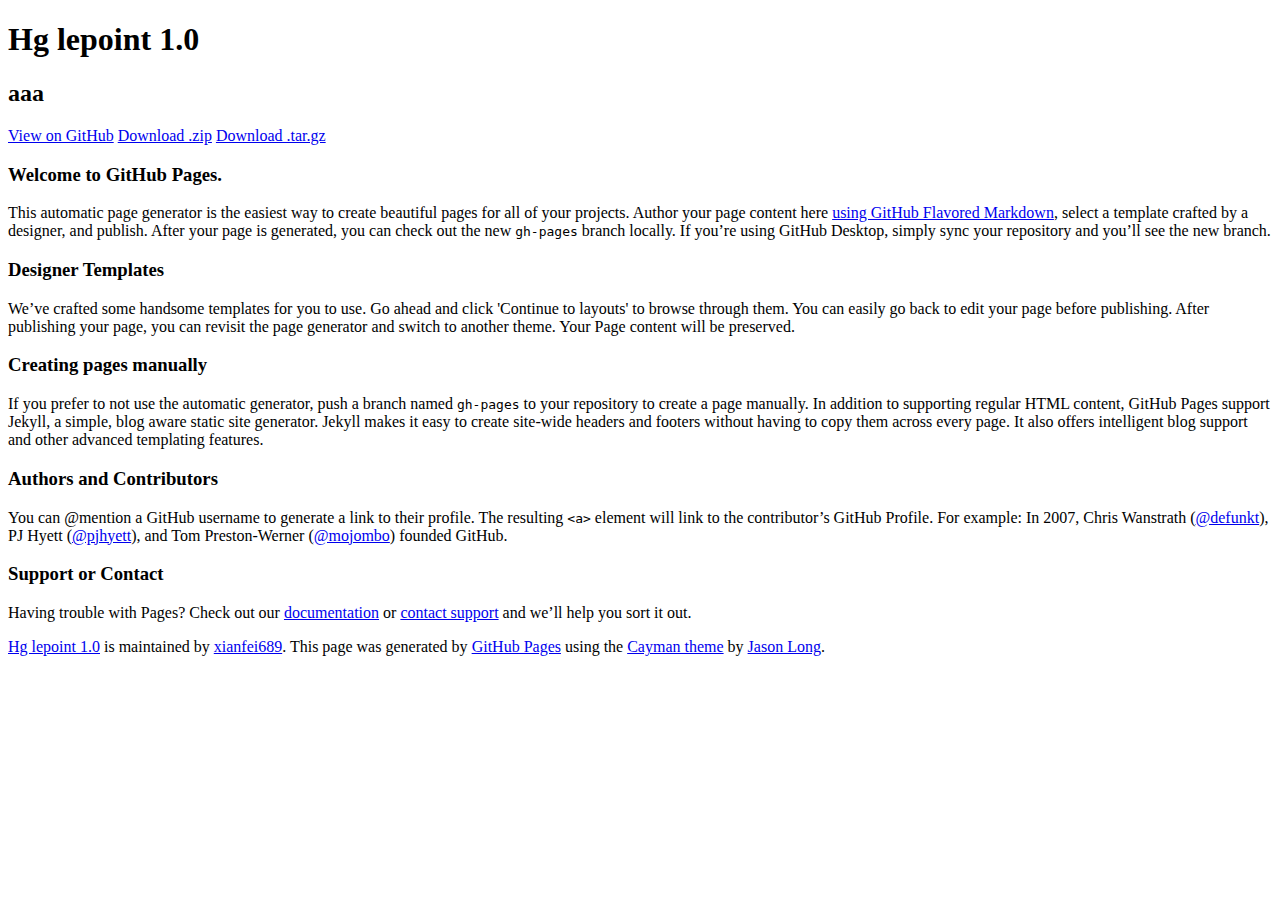
==== index.html @ e9beec41 "xianfei add" ====
<!DOCTYPE html>
<html lang="en-us">
  <head>
    <meta charset="UTF-8">
    <title>Hg lepoint 1.0 by xianfei689</title>
    <meta name="viewport" content="width=device-width, initial-scale=1">
    <link rel="stylesheet" type="text/css" href="stylesheets/normalize.css" media="screen">
    <link href='https://fonts.googleapis.com/css?family=Open+Sans:400,700' rel='stylesheet' type='text/css'>
    <link rel="stylesheet" type="text/css" href="stylesheets/stylesheet.css" media="screen">
    <link rel="stylesheet" type="text/css" href="stylesheets/github-light.css" media="screen">
  </head>
  <body>
    <section class="page-header">
      <h1 class="project-name">Hg lepoint 1.0</h1>
      <h2 class="project-tagline">aaa</h2>
      <a href="https://github.com/xianfei689/hg_lePoint_1.0" class="btn">View on GitHub</a>
      <a href="https://github.com/xianfei689/hg_lePoint_1.0/zipball/master" class="btn">Download .zip</a>
      <a href="https://github.com/xianfei689/hg_lePoint_1.0/tarball/master" class="btn">Download .tar.gz</a>
    </section>

    <section class="main-content">
      <h3>
<a id="welcome-to-github-pages" class="anchor" href="#welcome-to-github-pages" aria-hidden="true"><span aria-hidden="true" class="octicon octicon-link"></span></a>Welcome to GitHub Pages.</h3>

<p>This automatic page generator is the easiest way to create beautiful pages for all of your projects. Author your page content here <a href="https://guides.github.com/features/mastering-markdown/">using GitHub Flavored Markdown</a>, select a template crafted by a designer, and publish. After your page is generated, you can check out the new <code>gh-pages</code> branch locally. If you’re using GitHub Desktop, simply sync your repository and you’ll see the new branch.</p>

<h3>
<a id="designer-templates" class="anchor" href="#designer-templates" aria-hidden="true"><span aria-hidden="true" class="octicon octicon-link"></span></a>Designer Templates</h3>

<p>We’ve crafted some handsome templates for you to use. Go ahead and click 'Continue to layouts' to browse through them. You can easily go back to edit your page before publishing. After publishing your page, you can revisit the page generator and switch to another theme. Your Page content will be preserved.</p>

<h3>
<a id="creating-pages-manually" class="anchor" href="#creating-pages-manually" aria-hidden="true"><span aria-hidden="true" class="octicon octicon-link"></span></a>Creating pages manually</h3>

<p>If you prefer to not use the automatic generator, push a branch named <code>gh-pages</code> to your repository to create a page manually. In addition to supporting regular HTML content, GitHub Pages support Jekyll, a simple, blog aware static site generator. Jekyll makes it easy to create site-wide headers and footers without having to copy them across every page. It also offers intelligent blog support and other advanced templating features.</p>

<h3>
<a id="authors-and-contributors" class="anchor" href="#authors-and-contributors" aria-hidden="true"><span aria-hidden="true" class="octicon octicon-link"></span></a>Authors and Contributors</h3>

<p>You can @mention a GitHub username to generate a link to their profile. The resulting <code>&lt;a&gt;</code> element will link to the contributor’s GitHub Profile. For example: In 2007, Chris Wanstrath (<a href="https://github.com/defunkt" class="user-mention">@defunkt</a>), PJ Hyett (<a href="https://github.com/pjhyett" class="user-mention">@pjhyett</a>), and Tom Preston-Werner (<a href="https://github.com/mojombo" class="user-mention">@mojombo</a>) founded GitHub.</p>

<h3>
<a id="support-or-contact" class="anchor" href="#support-or-contact" aria-hidden="true"><span aria-hidden="true" class="octicon octicon-link"></span></a>Support or Contact</h3>

<p>Having trouble with Pages? Check out our <a href="https://help.github.com/pages">documentation</a> or <a href="https://github.com/contact">contact support</a> and we’ll help you sort it out.</p>

      <footer class="site-footer">
        <span class="site-footer-owner"><a href="https://github.com/xianfei689/hg_lePoint_1.0">Hg lepoint 1.0</a> is maintained by <a href="https://github.com/xianfei689">xianfei689</a>.</span>

        <span class="site-footer-credits">This page was generated by <a href="https://pages.github.com">GitHub Pages</a> using the <a href="https://github.com/jasonlong/cayman-theme">Cayman theme</a> by <a href="https://twitter.com/jasonlong">Jason Long</a>.</span>
      </footer>

    </section>

  
  </body>
</html>
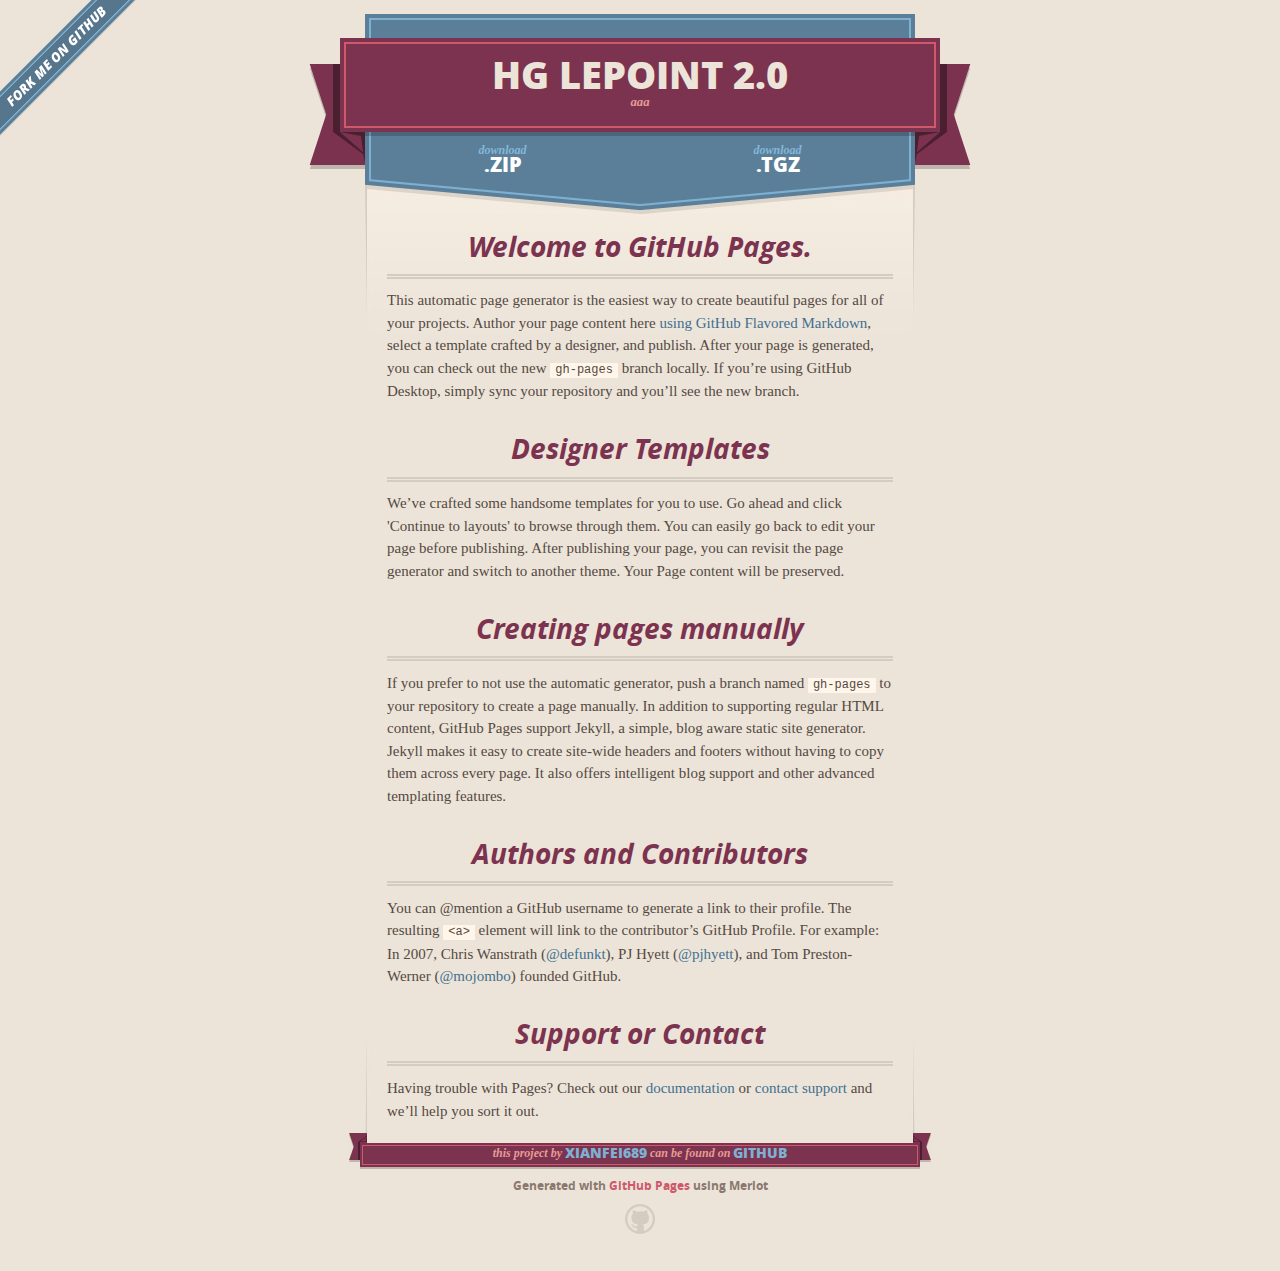
==== commit 6dc7161a: "Create gh-pages branch via GitHub" ====
--- a/index.html
+++ b/index.html
@@ -1,25 +1,52 @@
 <!DOCTYPE html>
-<html lang="en-us">
+<html>
   <head>
-    <meta charset="UTF-8">
-    <title>Hg lepoint 1.0 by xianfei689</title>
-    <meta name="viewport" content="width=device-width, initial-scale=1">
-    <link rel="stylesheet" type="text/css" href="stylesheets/normalize.css" media="screen">
-    <link href='https://fonts.googleapis.com/css?family=Open+Sans:400,700' rel='stylesheet' type='text/css'>
-    <link rel="stylesheet" type="text/css" href="stylesheets/stylesheet.css" media="screen">
-    <link rel="stylesheet" type="text/css" href="stylesheets/github-light.css" media="screen">
+    <meta charset='utf-8'>
+    <meta http-equiv="X-UA-Compatible" content="chrome=1">
+    <meta name="viewport" content="width=640">
+
+    <link rel="stylesheet" href="stylesheets/core.css" media="screen">
+    <link rel="stylesheet" href="stylesheets/mobile.css" media="handheld, only screen and (max-device-width:640px)">
+    <link rel="stylesheet" href="stylesheets/github-light.css">
+
+    <script type="text/javascript" src="javascripts/modernizr.js"></script>
+    <script type="text/javascript" src="https://ajax.googleapis.com/ajax/libs/jquery/1.7.1/jquery.min.js"></script>
+    <script type="text/javascript" src="javascripts/headsmart.min.js"></script>
+    <script type="text/javascript">
+      $(document).ready(function () {
+        $('#main_content').headsmart()
+      })
+    </script>
+    <title>Hg lepoint 2.0 by xianfei689</title>
   </head>
+
   <body>
-    <section class="page-header">
-      <h1 class="project-name">Hg lepoint 1.0</h1>
-      <h2 class="project-tagline">aaa</h2>
-      <a href="https://github.com/xianfei689/hg_lePoint_1.0" class="btn">View on GitHub</a>
-      <a href="https://github.com/xianfei689/hg_lePoint_1.0/zipball/master" class="btn">Download .zip</a>
-      <a href="https://github.com/xianfei689/hg_lePoint_1.0/tarball/master" class="btn">Download .tar.gz</a>
-    </section>
+    <a id="forkme_banner" href="https://github.com/xianfei689/hg_lepoint_2.0">View on GitHub</a>
+    <div class="shell">
 
-    <section class="main-content">
-      <h3>
+      <header>
+        <span class="ribbon-outer">
+          <span class="ribbon-inner">
+            <h1>Hg lepoint 2.0</h1>
+            <h2>aaa</h2>
+          </span>
+          <span class="left-tail"></span>
+          <span class="right-tail"></span>
+        </span>
+      </header>
+
+      <section id="downloads">
+        <span class="inner">
+          <a href="https://github.com/xianfei689/hg_lepoint_2.0/zipball/master" class="zip"><em>download</em> .ZIP</a><a href="https://github.com/xianfei689/hg_lepoint_2.0/tarball/master" class="tgz"><em>download</em> .TGZ</a>
+        </span>
+      </section>
+
+
+      <span class="banner-fix"></span>
+
+
+      <section id="main_content">
+        <h3>
 <a id="welcome-to-github-pages" class="anchor" href="#welcome-to-github-pages" aria-hidden="true"><span aria-hidden="true" class="octicon octicon-link"></span></a>Welcome to GitHub Pages.</h3>
 
 <p>This automatic page generator is the easiest way to create beautiful pages for all of your projects. Author your page content here <a href="https://guides.github.com/features/mastering-markdown/">using GitHub Flavored Markdown</a>, select a template crafted by a designer, and publish. After your page is generated, you can check out the new <code>gh-pages</code> branch locally. If you’re using GitHub Desktop, simply sync your repository and you’ll see the new branch.</p>
@@ -43,15 +70,22 @@
 <a id="support-or-contact" class="anchor" href="#support-or-contact" aria-hidden="true"><span aria-hidden="true" class="octicon octicon-link"></span></a>Support or Contact</h3>
 
 <p>Having trouble with Pages? Check out our <a href="https://help.github.com/pages">documentation</a> or <a href="https://github.com/contact">contact support</a> and we’ll help you sort it out.</p>
+      </section>
 
-      <footer class="site-footer">
-        <span class="site-footer-owner"><a href="https://github.com/xianfei689/hg_lePoint_1.0">Hg lepoint 1.0</a> is maintained by <a href="https://github.com/xianfei689">xianfei689</a>.</span>
-
-        <span class="site-footer-credits">This page was generated by <a href="https://pages.github.com">GitHub Pages</a> using the <a href="https://github.com/jasonlong/cayman-theme">Cayman theme</a> by <a href="https://twitter.com/jasonlong">Jason Long</a>.</span>
+      <footer>
+        <span class="ribbon-outer">
+          <span class="ribbon-inner">
+            <p>this project by <a href="https://github.com/xianfei689">xianfei689</a> can be found on <a href="https://github.com/xianfei689/hg_lepoint_2.0">GitHub</a></p>
+          </span>
+          <span class="left-tail"></span>
+          <span class="right-tail"></span>
+        </span>
+        <p>Generated with <a href="https://pages.github.com">GitHub Pages</a> using Merlot</p>
+        <span class="octocat"></span>
       </footer>
 
-    </section>
+    </div>
 
-  
+    
   </body>
 </html>
--- a/stylesheets/core.css
+++ b/stylesheets/core.css
@@ -0,0 +1,3 @@
+@import url("screen.css");
+@import url("non-screen.css") handheld;
+@import url("non-screen.css") only screen and (max-device-width:640px);--- a/stylesheets/mobile.css
+++ b/stylesheets/mobile.css
@@ -0,0 +1,510 @@
+/* Generated by Font Squirrel (http://www.fontsquirrel.com) on February 9, 2012 */
+
+
+@font-face {
+  font-family: 'Open Sans';
+  src: url('../fonts/opensans-regular-webfont.eot');
+  src: url('../fonts/opensans-regular-webfont.eot?#iefix') format('embedded-opentype'),
+       url('../fonts/opensans-regular-webfont.woff') format('woff'),
+       url('../fonts/opensans-regular-webfont.ttf') format('truetype'),
+       url('../fonts/opensans-regular-webfont.svg#OpenSansRegular') format('svg');
+  font-weight: normal;
+  font-style: normal;
+}
+
+@font-face {
+  font-family: 'Open Sans';
+  src: url('../fonts/opensans-italic-webfont.eot');
+  src: url('../fonts/opensans-italic-webfont.eot?#iefix') format('embedded-opentype'),
+       url('../fonts/opensans-italic-webfont.woff') format('woff'),
+       url('../fonts/opensans-italic-webfont.ttf') format('truetype'),
+       url('../fonts/opensans-italic-webfont.svg#OpenSansItalic') format('svg');
+  font-weight: normal;
+  font-style: italic;
+}
+
+@font-face {
+  font-family: 'Open Sans';
+  src: url('../fonts/opensans-bold-webfont.eot');
+  src: url('../fonts/opensans-bold-webfont.eot?#iefix') format('embedded-opentype'),
+       url('../fonts/opensans-bold-webfont.woff') format('woff'),
+       url('../fonts/opensans-bold-webfont.ttf') format('truetype'),
+       url('../fonts/opensans-bold-webfont.svg#OpenSansBold') format('svg');
+  font-weight: bold;
+  font-style: normal;
+}
+
+@font-face {
+  font-family: 'Open Sans';
+  src: url('../fonts/opensans-bolditalic-webfont.eot');
+  src: url('../fonts/opensans-bolditalic-webfont.eot?#iefix') format('embedded-opentype'),
+       url('../fonts/opensans-bolditalic-webfont.woff') format('woff'),
+       url('../fonts/opensans-bolditalic-webfont.ttf') format('truetype'),
+       url('../fonts/opensans-bolditalic-webfont.svg#OpenSansBoldItalic') format('svg');
+  font-weight: bold;
+  font-style: italic;
+}
+
+@font-face {
+  font-family: 'Open Sans';
+  src: url('../fonts/opensans-extrabold-webfont.eot');
+  src: url('../fonts/opensans-extrabold-webfont.eot?#iefix') format('embedded-opentype'),
+       url('../fonts/opensans-extrabold-webfont.woff') format('woff'),
+       url('../fonts/opensans-extrabold-webfont.ttf') format('truetype'),
+       url('../fonts/opensans-extrabold-webfont.svg#OpenSansExtrabold') format('svg');
+  font-weight: bolder;
+  font-style: normal;
+}
+
+
+/* http://meyerweb.com/eric/tools/css/reset/ 
+   v2.0 | 20110126
+   License: none (public domain)
+*/
+
+html, body, div, span, applet, object, iframe,
+h1, h2, h3, h4, h5, h6, p, blockquote, pre,
+a, abbr, acronym, address, big, cite, code,
+del, dfn, em, img, ins, kbd, q, s, samp,
+small, strike, strong, sub, sup, tt, var,
+b, u, i, center,
+dl, dt, dd, ol, ul, li,
+fieldset, form, label, legend,
+table, caption, tbody, tfoot, thead, tr, th, td,
+article, aside, canvas, details, embed, 
+figure, figcaption, footer, header, hgroup, 
+menu, nav, output, ruby, section, summary,
+time, mark, audio, video {
+  margin: 0;
+  padding: 0;
+  border: 0;
+  font-size: 100%;
+  font: inherit;
+  vertical-align: baseline;
+}
+/* HTML5 display-role reset for older browsers */
+article, aside, details, figcaption, figure, 
+footer, header, hgroup, menu, nav, section {
+  display: block;
+}
+body {
+  line-height: 1;
+}
+ol, ul {
+  list-style: none;
+}
+blockquote, q {
+  quotes: none;
+}
+blockquote:before, blockquote:after,
+q:before, q:after {
+  content: '';
+  content: none;
+}
+table {
+  border-collapse: collapse;
+  border-spacing: 0;
+}
+
+header, footer, section {
+  display: block;
+  position: relative;
+}
+
+/* STYLES */
+
+div.shell {
+  display: block;
+  width: 640px;
+  margin: 0 auto;
+}
+
+a#forkme_banner {
+  display: none;
+}
+
+/* header */
+
+header {
+  position: relative;
+  z-index: 2;
+  margin: 0;
+  max-width: 640px;
+  top: 51px;
+}
+
+header span.ribbon-inner {
+  position: relative;
+  display: block;
+  background-color: #cd596b;
+  border: 8px solid #7c334f;
+  padding: 6px;
+  z-index: 1;
+}
+
+header span.left-tail, header span.right-tail {
+  position: relative;
+  display: block;
+  width: 19px;
+  height: 10px;
+  background: transparent url(../images/ribbon-tail-sprite-2x.png) 0 0 no-repeat;
+  position: absolute;
+  bottom: -10px;
+  z-index: 0;
+}
+
+header span.left-tail {
+  background-position: 0 0;
+  left: 0;
+}
+
+header span.right-tail {
+  background-position: -19px 0;
+  right: 0;
+}
+
+header h1 {
+  background-color: #7c334f;
+  font-size: 2em;
+  font-weight: bolder;
+  font-style: normal;
+  text-transform: uppercase;
+  color: #ece4d8;
+  text-align: center;
+  line-height:1;  
+  padding: 14px 20px 0;
+}
+
+header h2 {
+  background-color: #7c334f;
+  font: bold italic .85em/1.5 Georgia, Times, “Times New Roman”, serif;
+  color: #e69b95;
+  padding-bottom: 14px;
+  margin-top: -3px;
+  text-align: center;
+}
+
+section#downloads {
+  position: relative;
+  display: block;
+  height: 171px;
+  width: 602px;
+  padding-bottom: 150px;
+  margin: 51px auto -250px;
+  z-index: 1;
+  background: transparent url(../images/shield.png) center 0 no-repeat;
+}
+
+section#downloads a {
+  display: none;
+}
+
+span.banner-fix {
+  background: transparent url(../images/shield-fallback.png) center top no-repeat;
+  display: block;
+  height: 31px;
+  position: absolute;
+  width: 640px;
+  top: 20px;
+
+}
+
+section#main_content {
+  z-index: 2;
+  padding: 20px 40px 0;
+  min-height:185px;
+}
+
+/* footer */
+
+footer {
+  background: none;
+  padding-top: 104px;
+  margin: -94px auto 40px;
+  max-width:640px;
+  text-align: center;
+}
+
+footer span.ribbon-outer {
+  display: block;
+  position: relative;
+  border-bottom: 2px solid #bdb6ad;
+}
+
+footer span.ribbon-inner {
+  position: relative;
+  display: block;
+  background-color: #cd596b;
+  border: 8px solid #7c334f;
+  padding: 6px;
+  z-index: 1;
+}
+
+footer p {
+  font-family: 'Open Sans', sans-serif;
+  font-weight: bold;
+  font-size: .6em;
+  color: #8b786f;
+}
+
+footer a {
+  color: #cd596b;
+}
+
+footer span.ribbon-inner p {
+  background-color: #7c334f;
+  margin: 0;
+  color: #e69b95;
+  font: bold italic 22px/1 Georgia, Times, “Times New Roman”, serif;
+  height: auto;
+  line-height: 1.1;
+  padding: 20px 0px 10px;
+}
+
+footer span.ribbon-inner a {
+  display: block;
+  position: relative;
+  bottom: 0;
+  color: #7eb0d2;
+  font-family: 'Open Sans', sans-serif;
+  text-transform: uppercase;
+  font-style: normal;
+  font-weight: bolder;
+  font-size: 38px;
+  padding-bottom: 10px;
+}
+
+footer span.ribbon-inner a:hover {
+  color: #7eb0d2;
+}
+
+footer span.left-tail, footer span.right-tail {
+  position: relative;
+  display: block;
+  width: 23px;
+  height: 126px;
+  background: transparent url(../images/small-ribbon-tail-sprite-2x.png) 0 0 no-repeat;
+  position: absolute;
+  top: -126px;
+  z-index: 0;
+}
+
+footer span.left-tail {
+  background-position: 0 0;
+  left: 0;
+}
+
+footer span.right-tail {
+  background-position: -23px 0;
+  right: 0;
+}
+
+footer span.octocat {
+  background: transparent url(../images/octocat-2x.png) 0 0 no-repeat;
+  display: block;
+  width: 60px;
+  height: 60px;
+  margin: 20px auto 0;}
+
+/* content */
+
+body {
+  background: #ece4d8;
+  font: normal normal 30px/1.5 Georgia, Palatino,” Palatino Linotype”, Times, “Times New Roman”, serif;
+  color: #544943;
+  -webkit-font-smoothing: antialiased;
+}
+
+a, a:hover {
+  color: #417090;
+}
+
+a {
+  text-decoration: none;
+}
+
+a:hover {
+  text-decoration: underline;
+}
+
+h1,h2,h3,h4,h5,h6 {
+  font-family: 'Open Sans', sans-serif;
+  font-weight: bold;
+}
+
+p {
+  margin: .7em 0 0;
+}
+
+strong {
+  font-weight: bold;
+}
+
+em {
+  font-style: italic;
+}
+
+ol {
+  margin: .7em 0;
+  list-style-type: decimal;
+  padding-left: 1.35em;
+}
+
+ul {
+  margin: .7em 0;
+  padding-left: 1.35em;
+}
+
+ul li {
+  padding-left: 20px;
+  background: transparent url(../images/chevron-2x.png) left 15px no-repeat;
+}
+
+blockquote {
+  font-family: 'Open Sans', sans-serif;
+  margin: 20px 0;
+  color: #8b786f;
+  padding-left: 1.35em;
+  background: transparent url('../images/blockquote-gfx-2x.png') 0 8px no-repeat;
+}
+
+img {
+  -webkit-box-shadow: 0px 4px 0px #bdb6ad;
+  -moz-box-shadow: 0px 4px 0px #bdb6ad;
+  box-shadow: 0px 4px 0px #bdb6ad;
+  border: 4px solid #fff6e9;
+  max-width: 556px;
+}
+
+hr {
+  border: none;
+  outline: none;
+  height: 42px;
+  background: transparent url('../images/hr-2x.jpg') center center repeat-x;
+  margin: 0 0 20px;
+}
+
+code {
+  background: #fff6e9;
+  font: normal normal .9em/1.7 "Lucida Sans Typewriter", "Lucida Console", Monaco, "Bitstream Vera Sans Mono", monospace;
+  padding: 0 5px 1px;
+}
+
+pre {
+  margin: 10px 0 20px;
+  padding: .7em;
+  background: #fff6e9;
+  border-bottom: 4px solid #bdb6ad;
+  font: normal normal .9em/1.7 "Lucida Sans Typewriter", "Lucida Console", Monaco, "Bitstream Vera Sans Mono", monospace;
+  overflow: auto;
+}
+
+table {
+  background: #fff6e9;
+  display: table;
+  width: 100%;
+  border-collapse: separate;
+  border-bottom: 4px solid #bdb6ad;
+  margin: 10px 0;
+}
+
+tr {
+  display: table-row;
+}
+
+th {
+  display: table-cell;
+  padding: 2px 10px;
+  border: solid #ece4d8;
+  border-width: 0 4px 4px 0;
+  color: #cd596b;
+  font-family: 'Open Sans', sans-serif;
+  font-weight: bold;
+  font-size: .85em;
+}
+
+td {
+  display: table-cell;
+  padding: 0 .7em;
+  border: solid #ece4d8;
+  border-width: 0 4px 4px 0;
+}
+
+td:last-child, th:last-child {
+  border-right: none;
+}
+
+tr:last-child td {
+  border-bottom: none;
+}
+
+dl {
+  margin: .7em 0 20px;
+}
+
+dt {
+  font-family: 'Open Sans', sans-serif;
+  font-weight: bold;
+}
+
+dd {
+  padding-left: 1.35em;
+}
+
+dd p:first-child {
+  margin-top: 0;
+}
+
+/* Content based headers */
+
+#main_content > .header-level-1:first-child,
+#main_content > .header-level-2:first-child,
+#main_content > .header-level-3:first-child,
+#main_content > .header-level-4:first-child,
+#main_content > .header-level-5:first-child,
+#main_content > .header-level-6:first-child {
+  margin-top: 0;
+}
+
+.header-level-1 {
+  font-size: 1.85em;
+  border-bottom: .2em double #d3ccc1;
+  color: #7c334f;
+  text-align: center;
+  font-style: italic;
+  margin: 1.1em 0 .38em;
+  line-height: 1.2;
+  padding-bottom: 10px
+}
+
+.header-level-2 {
+  font-size: 1.58em;
+  color: #7c334f;
+  margin: .95em 0 .5em;
+  border-bottom: .1em solid #D3CCC1;
+  line-height: 1.2;
+  padding-bottom: 10px
+}
+
+.header-level-3 {
+  margin: 20px 0 10px;
+  font-size: 1.45em;
+}
+
+.header-level-4 {
+  margin: .6em 0;
+  font-size: 1.2em;
+  color: #cd596b;
+}
+
+.header-level-5 {
+  margin: .7em 0;
+  font-size: 1em;
+  color: #8b786f;
+}
+
+.header-level-6 {
+  margin: .8em 0;
+  font-size: .85em;
+  font-style: italic;
+}--- a/stylesheets/github-light.css
+++ b/stylesheets/github-light.css
@@ -0,0 +1,124 @@
+/*
+The MIT License (MIT)
+
+Copyright (c) 2016 GitHub, Inc.
+
+Permission is hereby granted, free of charge, to any person obtaining a copy
+of this software and associated documentation files (the "Software"), to deal
+in the Software without restriction, including without limitation the rights
+to use, copy, modify, merge, publish, distribute, sublicense, and/or sell
+copies of the Software, and to permit persons to whom the Software is
+furnished to do so, subject to the following conditions:
+
+The above copyright notice and this permission notice shall be included in all
+copies or substantial portions of the Software.
+
+THE SOFTWARE IS PROVIDED "AS IS", WITHOUT WARRANTY OF ANY KIND, EXPRESS OR
+IMPLIED, INCLUDING BUT NOT LIMITED TO THE WARRANTIES OF MERCHANTABILITY,
+FITNESS FOR A PARTICULAR PURPOSE AND NONINFRINGEMENT. IN NO EVENT SHALL THE
+AUTHORS OR COPYRIGHT HOLDERS BE LIABLE FOR ANY CLAIM, DAMAGES OR OTHER
+LIABILITY, WHETHER IN AN ACTION OF CONTRACT, TORT OR OTHERWISE, ARISING FROM,
+OUT OF OR IN CONNECTION WITH THE SOFTWARE OR THE USE OR OTHER DEALINGS IN THE
+SOFTWARE.
+
+*/
+
+.pl-c /* comment */ {
+  color: #969896;
+}
+
+.pl-c1 /* constant, variable.other.constant, support, meta.property-name, support.constant, support.variable, meta.module-reference, markup.raw, meta.diff.header */,
+.pl-s .pl-v /* string variable */ {
+  color: #0086b3;
+}
+
+.pl-e /* entity */,
+.pl-en /* entity.name */ {
+  color: #795da3;
+}
+
+.pl-smi /* variable.parameter.function, storage.modifier.package, storage.modifier.import, storage.type.java, variable.other */,
+.pl-s .pl-s1 /* string source */ {
+  color: #333;
+}
+
+.pl-ent /* entity.name.tag */ {
+  color: #63a35c;
+}
+
+.pl-k /* keyword, storage, storage.type */ {
+  color: #a71d5d;
+}
+
+.pl-s /* string */,
+.pl-pds /* punctuation.definition.string, string.regexp.character-class */,
+.pl-s .pl-pse .pl-s1 /* string punctuation.section.embedded source */,
+.pl-sr /* string.regexp */,
+.pl-sr .pl-cce /* string.regexp constant.character.escape */,
+.pl-sr .pl-sre /* string.regexp source.ruby.embedded */,
+.pl-sr .pl-sra /* string.regexp string.regexp.arbitrary-repitition */ {
+  color: #183691;
+}
+
+.pl-v /* variable */ {
+  color: #ed6a43;
+}
+
+.pl-id /* invalid.deprecated */ {
+  color: #b52a1d;
+}
+
+.pl-ii /* invalid.illegal */ {
+  color: #f8f8f8;
+  background-color: #b52a1d;
+}
+
+.pl-sr .pl-cce /* string.regexp constant.character.escape */ {
+  font-weight: bold;
+  color: #63a35c;
+}
+
+.pl-ml /* markup.list */ {
+  color: #693a17;
+}
+
+.pl-mh /* markup.heading */,
+.pl-mh .pl-en /* markup.heading entity.name */,
+.pl-ms /* meta.separator */ {
+  font-weight: bold;
+  color: #1d3e81;
+}
+
+.pl-mq /* markup.quote */ {
+  color: #008080;
+}
+
+.pl-mi /* markup.italic */ {
+  font-style: italic;
+  color: #333;
+}
+
+.pl-mb /* markup.bold */ {
+  font-weight: bold;
+  color: #333;
+}
+
+.pl-md /* markup.deleted, meta.diff.header.from-file */ {
+  color: #bd2c00;
+  background-color: #ffecec;
+}
+
+.pl-mi1 /* markup.inserted, meta.diff.header.to-file */ {
+  color: #55a532;
+  background-color: #eaffea;
+}
+
+.pl-mdr /* meta.diff.range */ {
+  font-weight: bold;
+  color: #795da3;
+}
+
+.pl-mo /* meta.output */ {
+  color: #1d3e81;
+}
+
